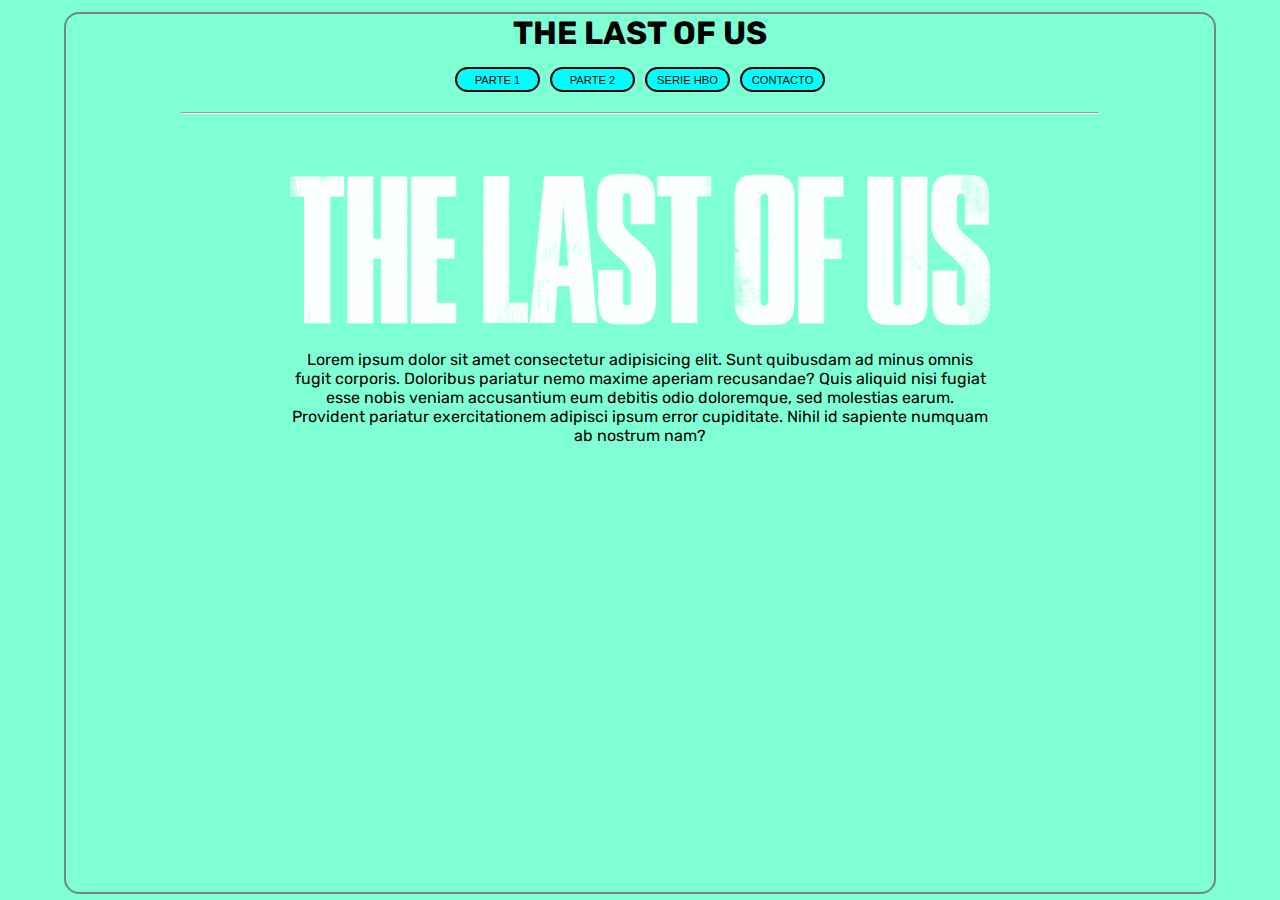
==== index.html @ 4e6943f7 "se agrega logo y texto a index" ====
<!DOCTYPE html>
<html lang="en">

<head>
    <meta charset="UTF-8">
    <meta http-equiv="X-UA-Compatible" content="IE=edge">
    <meta name="viewport" content="width=device-width, initial-scale=1.0">
    <link rel="preconnect" href="https://fonts.googleapis.com">
    <link rel="preconnect" href="https://fonts.gstatic.com" crossorigin>
    <link href="https://fonts.googleapis.com/css2?family=Rubik:wght@400;500&display=swap" rel="stylesheet"><link rel="preconnect" href="https://fonts.googleapis.com">
    <link rel="preconnect" href="https://fonts.gstatic.com" crossorigin>
    <link rel="stylesheet" href="./css/style.css">
    <title>INDEX</title>
</head>

<body class="fondo__index">

    <div class="recuadro">

        <header class="header">

            <h1 class="header__titulo">THE LAST OF US</h1>

            <nav class="header__botones">
                <input type="button" value="PARTE 1">
                <input type="button" value="PARTE 2">
                <input type="button" value="SERIE HBO">
                <input type="button" value="CONTACTO">
            </nav>
 
        </header>
        <hr>
        <main>
                <section class="section">
                    
                        <img class="section__logo" src="./img/The-Last-Of-Us-Logo-No-Background.png" alt="">
                        <p class="section__texto">Lorem ipsum dolor sit amet consectetur adipisicing elit. Sunt quibusdam ad minus omnis fugit corporis. Doloribus pariatur nemo maxime aperiam recusandae? Quis aliquid nisi fugiat esse nobis veniam accusantium eum debitis odio doloremque, sed molestias earum. Provident pariatur exercitationem adipisci ipsum error cupiditate. Nihil id sapiente numquam ab nostrum nam?</p>
                    
                </section>
                

              
        </main>

        <footer>

        </footer>

    </div>

</body>

</html>
---- css/style.css ----
* {
  margin: 0;
  padding: 0;
  box-sizing: border-box;
}

.fondo__index {
  background-color: aquamarine;
  font-family: "Rubik", sans-serif;
}

.recuadro {
  width: 90%;
  height: 98vh;
  border: solid 2px rgba(110, 110, 110, 0.822);
  border-radius: 15px;
  margin: auto;
  margin-top: 12px;
}

.header__titulo {
  text-align: center;
  margin-bottom: 15px;
}

hr {
  margin: auto;
  margin-top: 20px;
  width: 80%;
}

.header__botones {
  display: flex;
  justify-content: center;
  gap: 10px;
}
.header__botones input {
  border: 2px solid;
  height: 25px;
  width: 85px;
  border-radius: 15px;
  font-size: 0.7rem;
  background-color: aqua;
}

.section {
  display: flex;
  flex-direction: column;
  justify-content: center;
  align-items: center;
}

.section__logo {
  width: 100%;
  margin-top: 60px;
  max-width: 700px;
  text-align: center;
}

.section__texto {
  text-align: center;
  margin-top: 25px;
  max-width: 700px;
}

.fondo__index {
  background-image: url(../);
}

/*# sourceMappingURL=style.css.map */
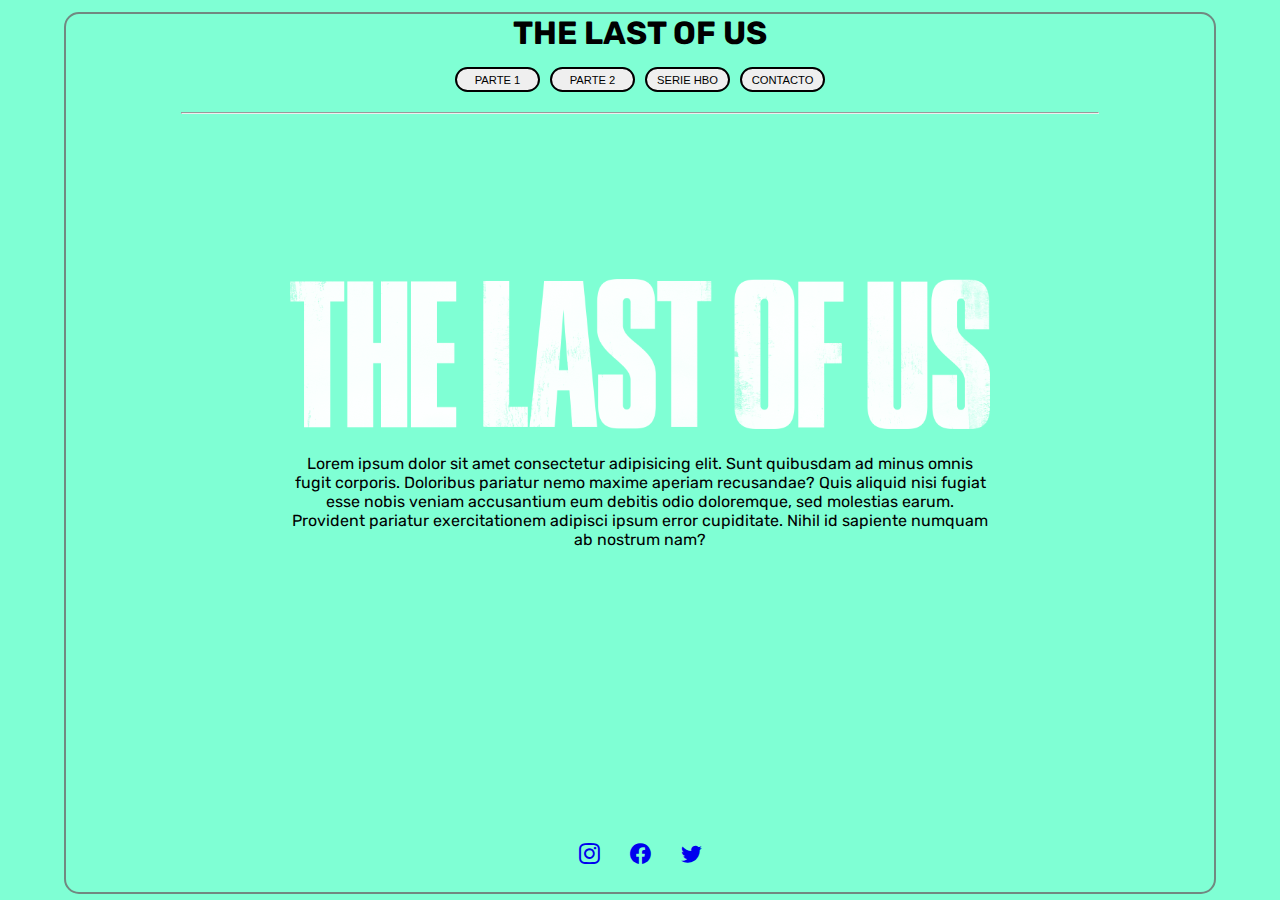
==== commit 295fbecb: "se termina de desarrollar index" ====
--- a/index.html
+++ b/index.html
@@ -9,6 +9,8 @@
     <link rel="preconnect" href="https://fonts.gstatic.com" crossorigin>
     <link href="https://fonts.googleapis.com/css2?family=Rubik:wght@400;500&display=swap" rel="stylesheet"><link rel="preconnect" href="https://fonts.googleapis.com">
     <link rel="preconnect" href="https://fonts.gstatic.com" crossorigin>
+    <link rel="stylesheet" href="https://cdn.jsdelivr.net/npm/bootstrap-icons@1.10.2/font/bootstrap-icons.css">
+    <link href="https://cdn.jsdelivr.net/npm/bootstrap@5.1.3/dist/css/bootstrap.min.css" rel="stylesheet" integrity="sha384-1BmE4kWBq78iYhFldvKuhfTAU6auU8tT94WrHftjDbrCEXSU1oBoqyl2QvZ6jIW3" crossorigin="anonymous">
     <link rel="stylesheet" href="./css/style.css">
     <title>INDEX</title>
 </head>
@@ -30,7 +32,7 @@
  
         </header>
         <hr>
-        <main>
+        <main class="main">
                 <section class="section">
                     
                         <img class="section__logo" src="./img/The-Last-Of-Us-Logo-No-Background.png" alt="">
@@ -42,12 +44,17 @@
               
         </main>
 
-        <footer>
+        <footer class="footer">
+            <div class="footer__iconos">
+                <a href="https://www.instagram.com/tatone1988/" target="_blank"><i class="bi bi-instagram"></i></a>
+                <a href="https://www.facebook.com/tato.casas.9" target="_blank"><i class="bi bi-facebook"></i></a>
+                <a href="https://twitter.com/Tatito1988" target="_blank"><i class="bi bi-twitter"></i></a>
+            </div>
 
         </footer>
 
     </div>
-
+    <script src="https://cdn.jsdelivr.net/npm/@popperjs/core@2.11.2/dist/umd/popper.min.js" integrity="sha384-q9CRHqZndzlxGLOj+xrdLDJa9ittGte1NksRmgJKeCV9DrM7Kz868XYqsKWPpAmn" crossorigin="anonymous"></script>
 </body>
 
 </html>--- a/css/style.css
+++ b/css/style.css
@@ -40,7 +40,37 @@
   width: 85px;
   border-radius: 15px;
   font-size: 0.7rem;
-  background-color: aqua;
+  transition: all 300ms;
+}
+.header__botones input:hover {
+  background-color: bisque;
+  color: black;
+  transform: scale(1.2);
+}
+
+.footer__iconos {
+  width: 100%;
+  display: flex;
+  justify-content: center;
+  gap: 30px;
+}
+.footer__iconos i {
+  font-size: 1.3rem;
+}
+.footer__iconos a {
+  transition: all 300ms;
+}
+.footer__iconos a:hover {
+  transform: scale(1.5);
+}
+
+.fondo__index {
+  background-image: url(../);
+}
+
+.main {
+  width: 100%;
+  height: 83%;
 }
 
 .section {
@@ -48,23 +78,18 @@
   flex-direction: column;
   justify-content: center;
   align-items: center;
+  width: 100%;
+  height: 60vh;
 }
-
 .section__logo {
   width: 100%;
   margin-top: 60px;
   max-width: 700px;
-  text-align: center;
 }
-
 .section__texto {
   text-align: center;
   margin-top: 25px;
   max-width: 700px;
 }
 
-.fondo__index {
-  background-image: url(../);
-}
-
 /*# sourceMappingURL=style.css.map */
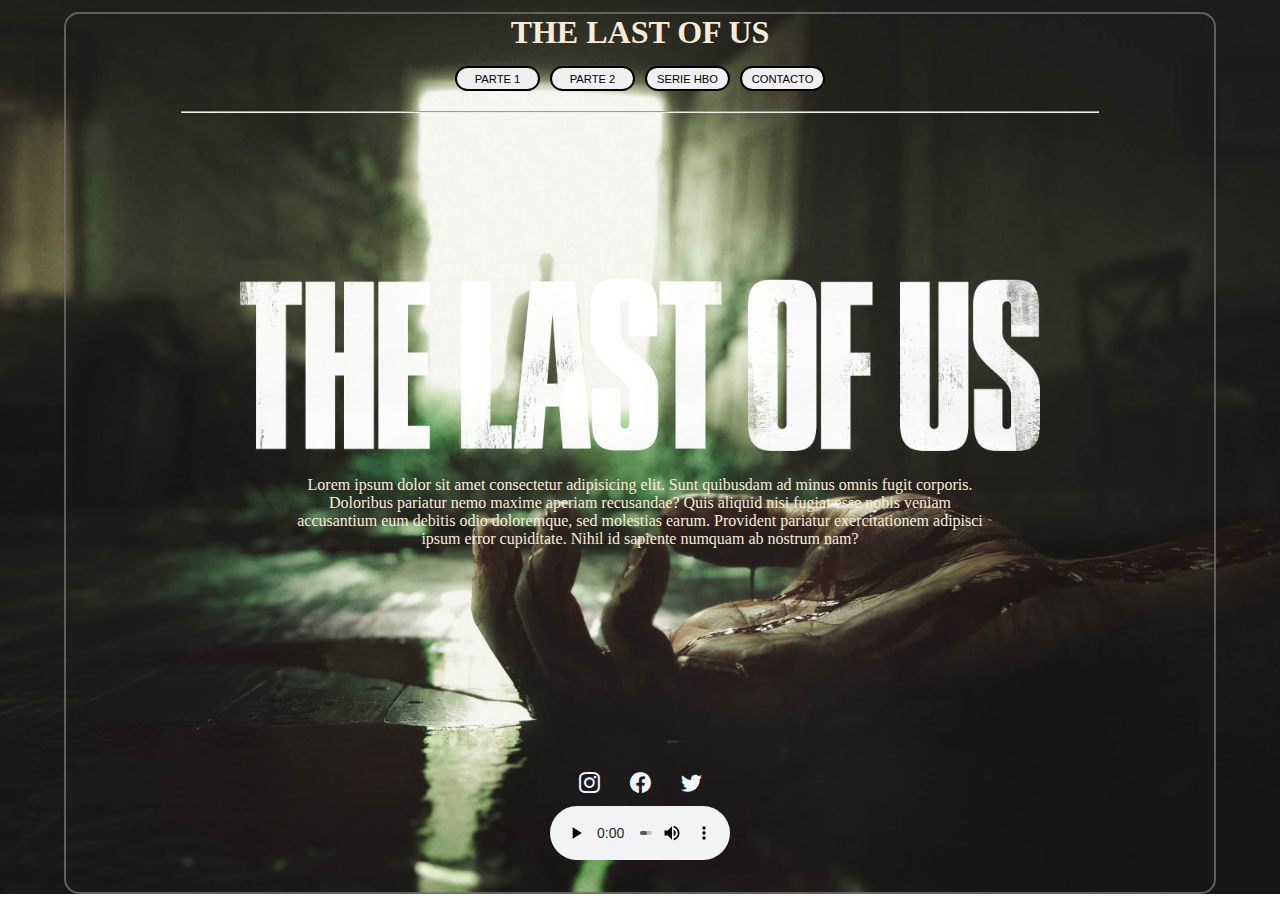
==== commit 6df174c5: "se agrega fondo y audio a index" ====
--- a/index.html
+++ b/index.html
@@ -50,6 +50,9 @@
                 <a href="https://www.facebook.com/tato.casas.9" target="_blank"><i class="bi bi-facebook"></i></a>
                 <a href="https://twitter.com/Tatito1988" target="_blank"><i class="bi bi-twitter"></i></a>
             </div>
+            <audio class="footer__audio" controls autoplay>
+                <source src="/audio/audio-index.mp3" type="audio/mp3">
+            </audio>
 
         </footer>
 
--- a/css/style.css
+++ b/css/style.css
@@ -2,11 +2,6 @@
   margin: 0;
   padding: 0;
   box-sizing: border-box;
-}
-
-.fondo__index {
-  background-color: aquamarine;
-  font-family: "Rubik", sans-serif;
 }
 
 .recuadro {
@@ -48,13 +43,20 @@
   transform: scale(1.2);
 }
 
+.footer {
+  display: flex;
+  flex-direction: column;
+  justify-content: center;
+  align-items: center;
+  gap: 10px;
+}
+
 .footer__iconos {
-  width: 100%;
   display: flex;
-  justify-content: center;
   gap: 30px;
 }
 .footer__iconos i {
+  color: aliceblue;
   font-size: 1.3rem;
 }
 .footer__iconos a {
@@ -64,13 +66,22 @@
   transform: scale(1.5);
 }
 
+.footer__audio {
+  width: 180px;
+  justify-content: center;
+}
+
 .fondo__index {
-  background-image: url(../);
+  background-image: url(/img/fondo-principal.jfif);
+  background-position: center;
+  background-repeat: no-repeat;
+  background-size: cover;
+  color: antiquewhite;
 }
 
 .main {
   width: 100%;
-  height: 83%;
+  height: 75%;
 }
 
 .section {
@@ -84,7 +95,7 @@
 .section__logo {
   width: 100%;
   margin-top: 60px;
-  max-width: 700px;
+  max-width: 800px;
 }
 .section__texto {
   text-align: center;
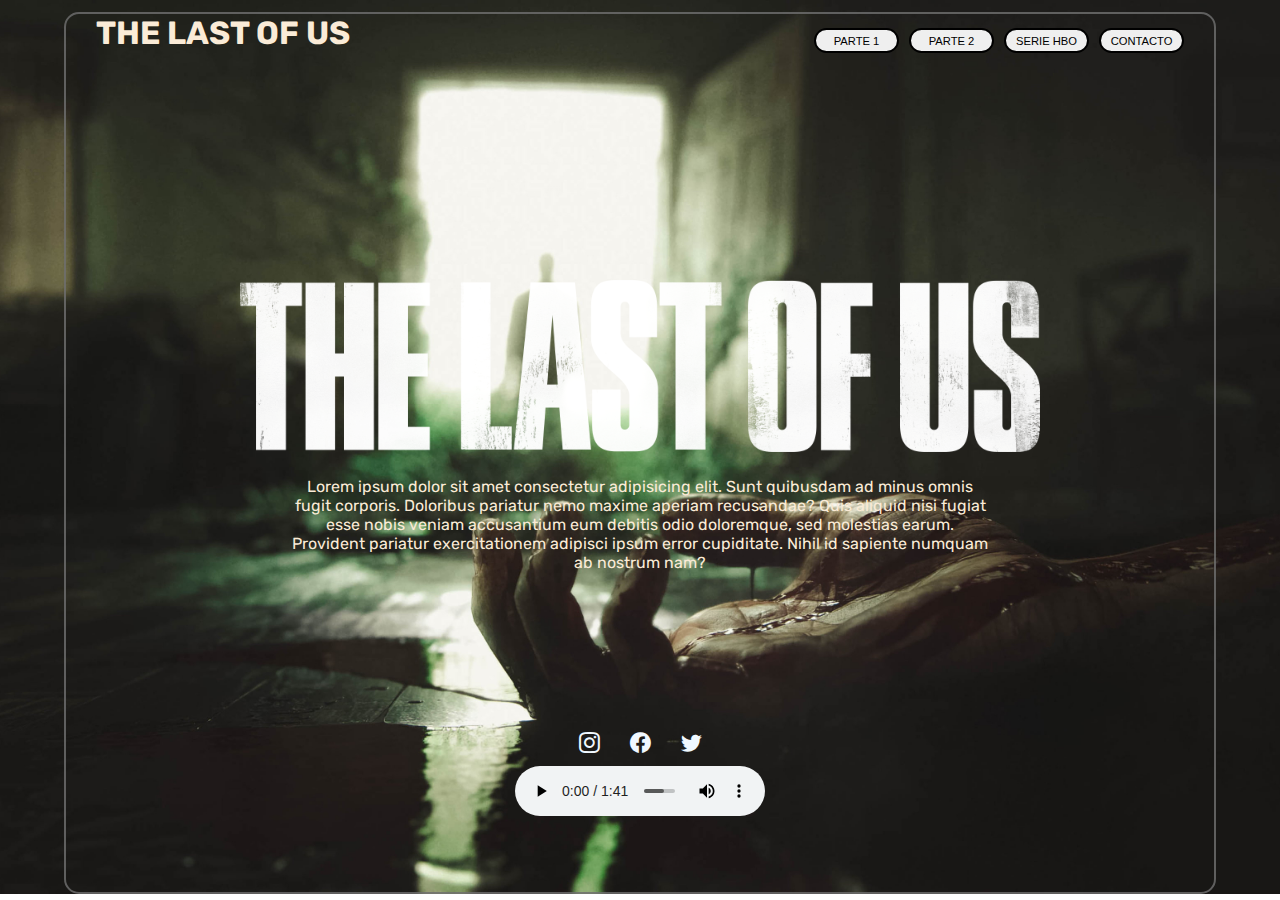
==== commit 1eb8a4a1: "se añadieron enlaces al sitio" ====
--- a/index.html
+++ b/index.html
@@ -7,12 +7,14 @@
     <meta name="viewport" content="width=device-width, initial-scale=1.0">
     <link rel="preconnect" href="https://fonts.googleapis.com">
     <link rel="preconnect" href="https://fonts.gstatic.com" crossorigin>
-    <link href="https://fonts.googleapis.com/css2?family=Rubik:wght@400;500&display=swap" rel="stylesheet"><link rel="preconnect" href="https://fonts.googleapis.com">
+    <link href="https://fonts.googleapis.com/css2?family=Rubik:wght@400;500&display=swap" rel="stylesheet">
+    <link rel="preconnect" href="https://fonts.googleapis.com">
     <link rel="preconnect" href="https://fonts.gstatic.com" crossorigin>
     <link rel="stylesheet" href="https://cdn.jsdelivr.net/npm/bootstrap-icons@1.10.2/font/bootstrap-icons.css">
-    <link href="https://cdn.jsdelivr.net/npm/bootstrap@5.1.3/dist/css/bootstrap.min.css" rel="stylesheet" integrity="sha384-1BmE4kWBq78iYhFldvKuhfTAU6auU8tT94WrHftjDbrCEXSU1oBoqyl2QvZ6jIW3" crossorigin="anonymous">
+    <link href="https://cdn.jsdelivr.net/npm/bootstrap@5.1.3/dist/css/bootstrap.min.css" rel="stylesheet"
+        integrity="sha384-1BmE4kWBq78iYhFldvKuhfTAU6auU8tT94WrHftjDbrCEXSU1oBoqyl2QvZ6jIW3" crossorigin="anonymous">
     <link rel="stylesheet" href="./css/style.css">
-    <title>INDEX</title>
+    <title>THE LAST OF US</title>
 </head>
 
 <body class="fondo__index">
@@ -24,24 +26,28 @@
             <h1 class="header__titulo">THE LAST OF US</h1>
 
             <nav class="header__botones">
-                <input type="button" value="PARTE 1">
-                <input type="button" value="PARTE 2">
-                <input type="button" value="SERIE HBO">
-                <input type="button" value="CONTACTO">
+                <a href="./html/parteuno.html" ><input type="button" value="PARTE 1"></a>
+                <a href="./html/partedos.html"><input type="button" value="PARTE 2"></a>
+                <a href="./html/serie-hbo.html"><input type="button" value="SERIE HBO"></a>
+                <a href="./html/contacto.html"><input type="button" value="CONTACTO"></a>
             </nav>
- 
+
         </header>
         <hr>
         <main class="main">
-                <section class="section">
-                    
-                        <img class="section__logo" src="./img/The-Last-Of-Us-Logo-No-Background.png" alt="">
-                        <p class="section__texto">Lorem ipsum dolor sit amet consectetur adipisicing elit. Sunt quibusdam ad minus omnis fugit corporis. Doloribus pariatur nemo maxime aperiam recusandae? Quis aliquid nisi fugiat esse nobis veniam accusantium eum debitis odio doloremque, sed molestias earum. Provident pariatur exercitationem adipisci ipsum error cupiditate. Nihil id sapiente numquam ab nostrum nam?</p>
-                    
-                </section>
-                
+            <section class="section">
 
-              
+                <img class="section__logo" src="./img/The-Last-Of-Us-Logo-No-Background.png" alt="">
+                <p class="section__texto">Lorem ipsum dolor sit amet consectetur adipisicing elit. Sunt quibusdam ad
+                    minus omnis fugit corporis. Doloribus pariatur nemo maxime aperiam recusandae? Quis aliquid nisi
+                    fugiat esse nobis veniam accusantium eum debitis odio doloremque, sed molestias earum. Provident
+                    pariatur exercitationem adipisci ipsum error cupiditate. Nihil id sapiente numquam ab nostrum nam?
+                </p>
+
+            </section>
+
+
+
         </main>
 
         <footer class="footer">
@@ -57,7 +63,9 @@
         </footer>
 
     </div>
-    <script src="https://cdn.jsdelivr.net/npm/@popperjs/core@2.11.2/dist/umd/popper.min.js" integrity="sha384-q9CRHqZndzlxGLOj+xrdLDJa9ittGte1NksRmgJKeCV9DrM7Kz868XYqsKWPpAmn" crossorigin="anonymous"></script>
+    <script src="https://cdn.jsdelivr.net/npm/@popperjs/core@2.11.2/dist/umd/popper.min.js"
+        integrity="sha384-q9CRHqZndzlxGLOj+xrdLDJa9ittGte1NksRmgJKeCV9DrM7Kz868XYqsKWPpAmn"
+        crossorigin="anonymous"></script>
 </body>
 
 </html>--- a/css/style.css
+++ b/css/style.css
@@ -46,9 +46,10 @@
 .footer {
   display: flex;
   flex-direction: column;
-  justify-content: center;
+  justify-content: flex-end;
   align-items: center;
   gap: 10px;
+  height: 10vh;
 }
 
 .footer__iconos {
@@ -68,15 +69,22 @@
 
 .footer__audio {
   width: 180px;
-  justify-content: center;
-}
-
+  height: 50px;
+  justify-content: center;
+}
+
+@media (min-width: 720px) {
+  .footer__audio {
+    width: 250px;
+  }
+}
 .fondo__index {
   background-image: url(/img/fondo-principal.jfif);
   background-position: center;
   background-repeat: no-repeat;
   background-size: cover;
   color: antiquewhite;
+  font-family: "Rubik", sans-serif;
 }
 
 .main {
@@ -103,4 +111,312 @@
   max-width: 700px;
 }
 
+.fondoparteuno {
+  background-image: url(/img/fondo-parte-uno.jfif);
+  background-position: center;
+  background-repeat: no-repeat;
+  background-size: cover;
+  color: antiquewhite;
+  font-family: "Rubik", sans-serif;
+}
+
+.mainparteuno {
+  width: 100%;
+  height: 75vh;
+  display: grid;
+  grid-template-rows: 1fr 1fr 1fr 1fr;
+  grid-template-columns: 1fr;
+}
+
+.sectionuno {
+  display: grid;
+}
+.sectionuno__logo-uno {
+  width: 100%;
+  max-width: 800px;
+  align-self: center;
+}
+
+.historia__titulo {
+  text-align: center;
+  margin-top: 10px;
+  margin-bottom: 10px;
+}
+.historia__texto {
+  text-align: center;
+  margin-left: 50px;
+  margin-right: 50px;
+}
+
+.premios__titulo {
+  text-align: center;
+  margin-top: 10px;
+  margin-bottom: 10px;
+}
+.premios__texto {
+  text-align: center;
+}
+
+.video__iframe {
+  width: 100%;
+  height: 100%;
+  max-width: 700px;
+  max-height: 600px;
+}
+
+@media (min-width: 720px) {
+  .mainparteuno {
+    display: grid;
+    grid-template-columns: repeat(2, 1fr);
+    grid-template-rows: repeat(2, 1fr);
+    grid-template-areas: "logo premios" "historia trailer";
+  }
+}
+@media (min-width: 720px) {
+  .sectionuno {
+    grid-area: logo;
+    justify-self: center;
+    max-width: 700px;
+  }
+}
+@media (min-width: 720px) {
+  .video {
+    grid-area: trailer;
+    display: flex;
+    justify-content: center;
+    align-items: center;
+  }
+}
+@media (min-width: 720px) {
+  .video__iframe {
+    max-width: 680px;
+    max-height: 400px;
+  }
+}
+@media (min-width: 720px) {
+  .historia {
+    grid-area: historia;
+    align-self: center;
+    justify-self: center;
+  }
+}
+@media (min-width: 720px) {
+  .premios {
+    grid-area: premios;
+    align-self: center;
+    justify-self: center;
+    max-width: 550px;
+  }
+}
+.fondopartedos {
+  background-image: url(/img/fondo-parte-dos.jfif);
+  background-position: center;
+  background-repeat: no-repeat;
+  background-size: cover;
+  color: antiquewhite;
+  font-family: "Rubik", sans-serif;
+}
+
+.video__iframe {
+  border: 3px solid rgb(80, 79, 79);
+  border-radius: 10px;
+}
+
+.fondohbo {
+  background-image: url(/img/fondo_hbo.png);
+  background-size: cover;
+  background-repeat: no-repeat;
+  background-position: center;
+  color: rgb(66, 66, 66);
+  color: antiquewhite;
+  font-family: "Rubik", sans-serif;
+}
+
+.video {
+  display: flex;
+  flex-direction: column;
+}
+.video__iframehbo {
+  width: 100%;
+  height: 100%;
+  margin-top: 20px;
+  border-radius: 10px;
+}
+.video__titulo {
+  margin-top: 10px;
+  text-align: center;
+}
+
+.historiahbo {
+  color: antiquewhite;
+  background-color: rgba(138, 164, 165, 0.644);
+  border-radius: 10px;
+}
+.historiahbo__titulo {
+  text-align: center;
+  margin-top: 15px;
+  margin-bottom: 10px;
+}
+.historiahbo__texto {
+  text-align: center;
+}
+
+hr {
+  color: rgb(221, 236, 6);
+  border: 2px solid;
+}
+
+.tarjeta {
+  display: flex;
+  flex-direction: column;
+  justify-content: center;
+  align-items: center;
+  margin-top: 15px;
+}
+.tarjeta__titulo {
+  color: antiquewhite;
+}
+.tarjeta .card {
+  color: black;
+  margin-bottom: 10px;
+  transition: all 300ms;
+}
+.tarjeta .card:hover {
+  transform: translateY(-20px);
+}
+
+.fondo-contacto {
+  background-image: url(/img/fondo-contacto.jpg);
+  background-size: cover;
+  background-repeat: no-repeat;
+  background-position: center;
+  color: antiquewhite;
+  font-family: "Rubik", sans-serif;
+}
+
+.contacto {
+  margin-top: 15px;
+  background-color: rgba(117, 117, 117, 0.336);
+  border-radius: 10px;
+  height: 45%;
+  display: flex;
+  flex-direction: column;
+  justify-content: center;
+}
+.contacto__titulo {
+  text-align: center;
+}
+.contacto__texto {
+  text-align: center;
+}
+
+hr {
+  color: bisque;
+  margin-bottom: 10px;
+}
+
+.formulario {
+  width: 100%;
+  background-color: rgba(117, 117, 117, 0.829);
+  border-radius: 10px;
+  height: 45%;
+  display: flex;
+  flex-direction: column;
+  justify-content: center;
+}
+
+@media (min-width: 720px) {
+  .mainhbo {
+    height: 75vh;
+    display: grid;
+    grid-template-columns: 1fr 1fr;
+    grid-template-rows: 1fr 1fr;
+    grid-template-areas: "historia trailer" "tarjeta-uno tarjeta-dos";
+  }
+}
+
+@media (min-width: 720px) {
+  hr {
+    display: none;
+  }
+}
+
+@media (min-width: 720px) {
+  .historiahbo {
+    display: flex;
+    flex-direction: column;
+    justify-content: center;
+  }
+}
+
+@media (min-width: 720px) {
+  .video {
+    justify-content: center;
+    align-items: center;
+  }
+}
+.video__iframehbo {
+  max-width: 650px;
+  border: 3px solid rgb(80, 79, 79);
+}
+
+@media (min-width: 720px) {
+  .tarjeta {
+    grid-column: 1/span 3;
+    display: flex;
+    flex-direction: row;
+  }
+}
+.tarjeta .card {
+  margin-right: 10px;
+}
+
+@media (min-width: 1200px) {
+  .tarjeta {
+    justify-content: space-evenly;
+  }
+}
+
+@media (min-width: 1200px) {
+  .historiahbo {
+    margin: 50px;
+  }
+}
+
+@media (min-width: 720px) {
+  .main {
+    display: flex;
+    flex-direction: column;
+    justify-content: center;
+    align-items: center;
+  }
+}
+
+@media (min-width: 720px) {
+  .contacto {
+    max-width: 700px;
+    margin-bottom: 20px;
+  }
+}
+
+@media (min-width: 720px) {
+  .formulario {
+    max-width: 700px;
+  }
+}
+
+@media (min-width: 1200px) {
+  .header {
+    display: flex;
+    justify-content: space-between;
+    align-items: center;
+  }
+}
+.header h1 {
+  margin-left: 30px;
+}
+.header nav {
+  margin-right: 30px;
+}
+
 /*# sourceMappingURL=style.css.map */
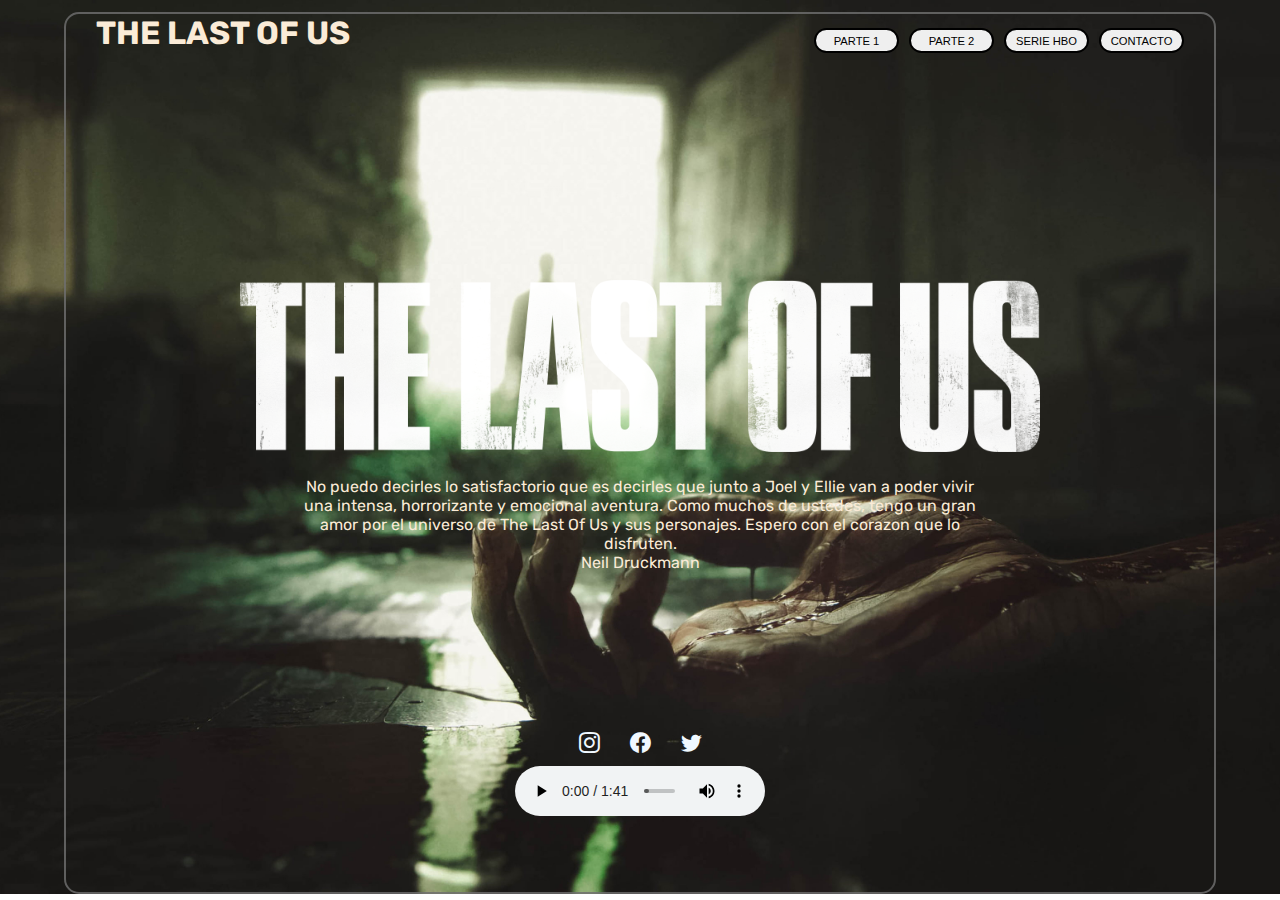
==== commit abf298cc: "se agrego texto real a todos las paginas" ====
--- a/index.html
+++ b/index.html
@@ -5,6 +5,8 @@
     <meta charset="UTF-8">
     <meta http-equiv="X-UA-Compatible" content="IE=edge">
     <meta name="viewport" content="width=device-width, initial-scale=1.0">
+    <meta name="description" content="Sitio dedicado al aclamado juego exclusivo de playstation desarrollado por Naugthy Dog">
+    <link rel="icon" href="./img/The-Last-of-Us.ico">
     <link rel="preconnect" href="https://fonts.googleapis.com">
     <link rel="preconnect" href="https://fonts.gstatic.com" crossorigin>
     <link href="https://fonts.googleapis.com/css2?family=Rubik:wght@400;500&display=swap" rel="stylesheet">
@@ -37,11 +39,8 @@
         <main class="main">
             <section class="section">
 
-                <img class="section__logo" src="./img/The-Last-Of-Us-Logo-No-Background.png" alt="">
-                <p class="section__texto">Lorem ipsum dolor sit amet consectetur adipisicing elit. Sunt quibusdam ad
-                    minus omnis fugit corporis. Doloribus pariatur nemo maxime aperiam recusandae? Quis aliquid nisi
-                    fugiat esse nobis veniam accusantium eum debitis odio doloremque, sed molestias earum. Provident
-                    pariatur exercitationem adipisci ipsum error cupiditate. Nihil id sapiente numquam ab nostrum nam?
+                <img class="section__logo" src="./img/The-Last-Of-Us-Logo-No-Background.png" alt="logo">
+                <p class="section__texto"> No puedo decirles lo satisfactorio que es decirles que junto a Joel y Ellie van a poder vivir una intensa, horrorizante y emocional aventura. Como muchos de ustedes, tengo un gran amor por el universo de The Last Of Us y sus personajes. Espero con el corazon que lo disfruten. <br>  Neil Druckmann
                 </p>
 
             </section>
--- a/css/style.css
+++ b/css/style.css
@@ -16,6 +16,7 @@
 .header__titulo {
   text-align: center;
   margin-bottom: 15px;
+  font-family: "Rubik", sans-serif;
 }
 
 hr {
@@ -143,7 +144,7 @@
   margin-bottom: 10px;
 }
 .historia__texto {
-  text-align: center;
+  text-align: justify;
   margin-left: 50px;
   margin-right: 50px;
 }
@@ -307,7 +308,7 @@
   text-align: center;
 }
 .contacto__texto {
-  text-align: center;
+  text-align: justify;
 }
 
 hr {
@@ -380,6 +381,7 @@
 @media (min-width: 1200px) {
   .historiahbo {
     margin: 50px;
+    margin-top: 100px;
   }
 }
 
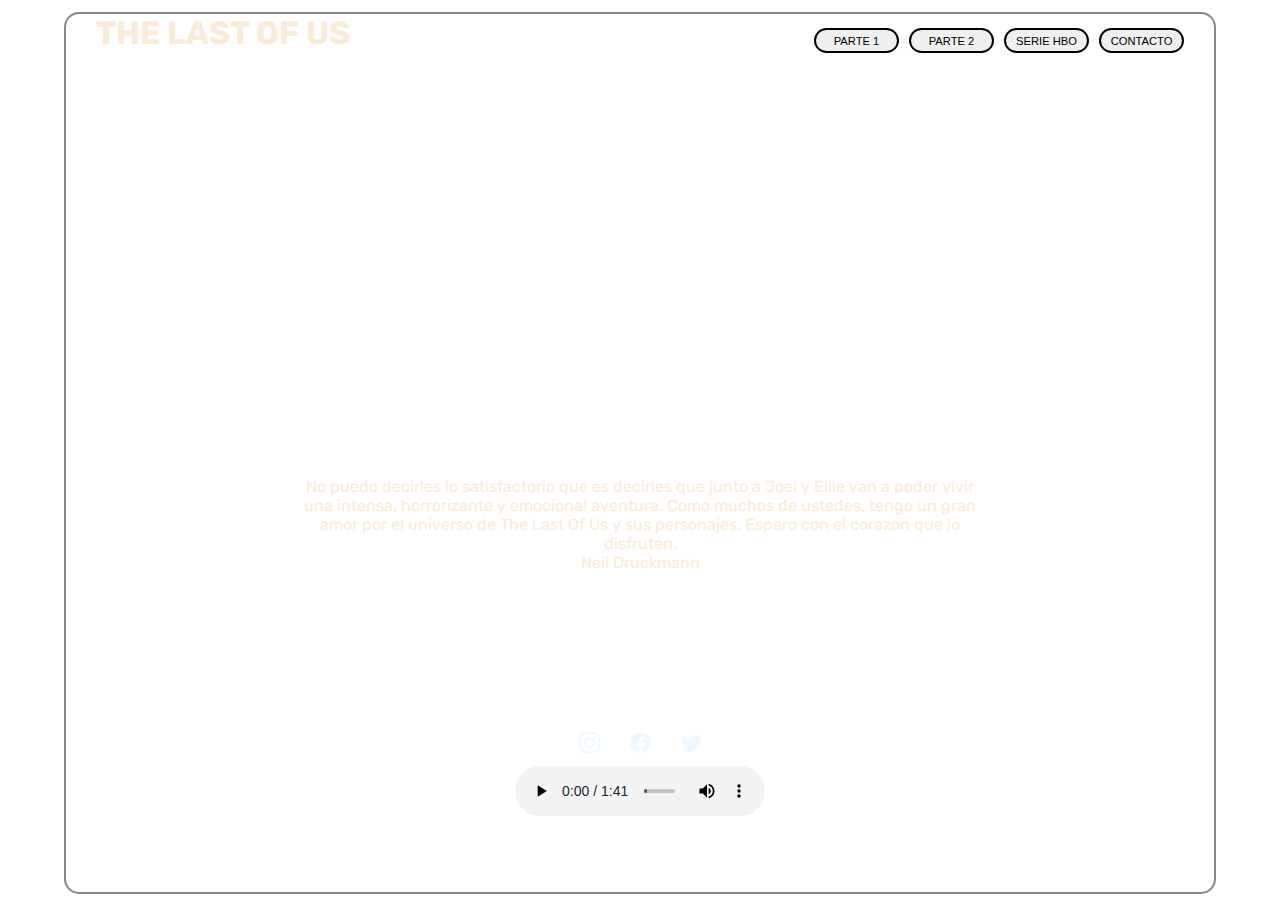
==== commit 2041fcaf: "se realizan correciones en enlaces" ====
--- a/index.html
+++ b/index.html
@@ -56,7 +56,7 @@
                 <a href="https://twitter.com/Tatito1988" target="_blank"><i class="bi bi-twitter"></i></a>
             </div>
             <audio class="footer__audio" controls autoplay>
-                <source src="/audio/audio-index.mp3" type="audio/mp3">
+                <source src="./audio/audio-index.mp3" type="audio/mp3">
             </audio>
 
         </footer>
--- a/css/style.css
+++ b/css/style.css
@@ -80,7 +80,7 @@
   }
 }
 .fondo__index {
-  background-image: url(/img/fondo-principal.jfif);
+  background-image: url(https://i.ibb.co/Sv9jFq3/fondo-principal.jpg);
   background-position: center;
   background-repeat: no-repeat;
   background-size: cover;
@@ -113,7 +113,7 @@
 }
 
 .fondoparteuno {
-  background-image: url(/img/fondo-parte-uno.jfif);
+  background-image: url(../img/fondo-parte-uno.jfif);
   background-position: center;
   background-repeat: no-repeat;
   background-size: cover;
@@ -210,7 +210,7 @@
   }
 }
 .fondopartedos {
-  background-image: url(/img/fondo-parte-dos.jfif);
+  background-image: url(../img/fondo-parte-dos.jfif);
   background-position: center;
   background-repeat: no-repeat;
   background-size: cover;
@@ -224,7 +224,7 @@
 }
 
 .fondohbo {
-  background-image: url(/img/fondo_hbo.png);
+  background-image: url(../img/fondo_hbo.png);
   background-size: cover;
   background-repeat: no-repeat;
   background-position: center;
@@ -287,7 +287,7 @@
 }
 
 .fondo-contacto {
-  background-image: url(/img/fondo-contacto.jpg);
+  background-image: url(../img/fondo-contacto.jpg);
   background-size: cover;
   background-repeat: no-repeat;
   background-position: center;
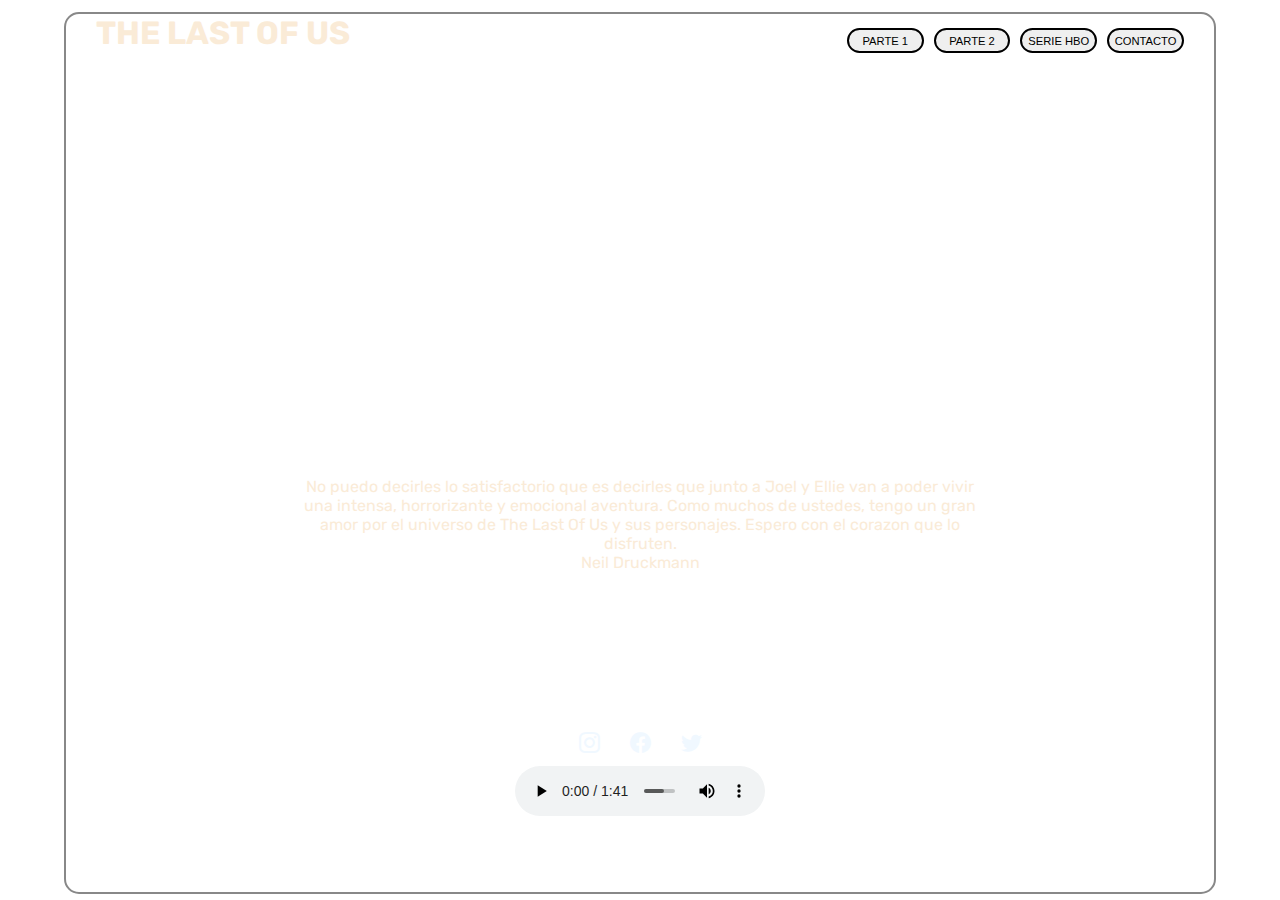
==== commit bb72660d: "se realizan correcciones en el proyecto" ====
--- a/index.html
+++ b/index.html
@@ -55,7 +55,7 @@
                 <a href="https://www.facebook.com/tato.casas.9" target="_blank"><i class="bi bi-facebook"></i></a>
                 <a href="https://twitter.com/Tatito1988" target="_blank"><i class="bi bi-twitter"></i></a>
             </div>
-            <audio class="footer__audio" controls autoplay>
+            <audio class="footer__audio" controls>
                 <source src="./audio/audio-index.mp3" type="audio/mp3">
             </audio>
 
--- a/css/style.css
+++ b/css/style.css
@@ -25,6 +25,10 @@
   width: 80%;
 }
 
+header {
+  width: 100%;
+}
+
 .header__botones {
   display: flex;
   justify-content: center;
@@ -33,7 +37,7 @@
 .header__botones input {
   border: 2px solid;
   height: 25px;
-  width: 85px;
+  width: 4.8rem;
   border-radius: 15px;
   font-size: 0.7rem;
   transition: all 300ms;
@@ -417,8 +421,11 @@
 .header h1 {
   margin-left: 30px;
 }
-.header nav {
-  margin-right: 30px;
+
+@media (min-width: 1200px) {
+  .header__botones {
+    margin-right: 30px;
+  }
 }
 
 /*# sourceMappingURL=style.css.map */
